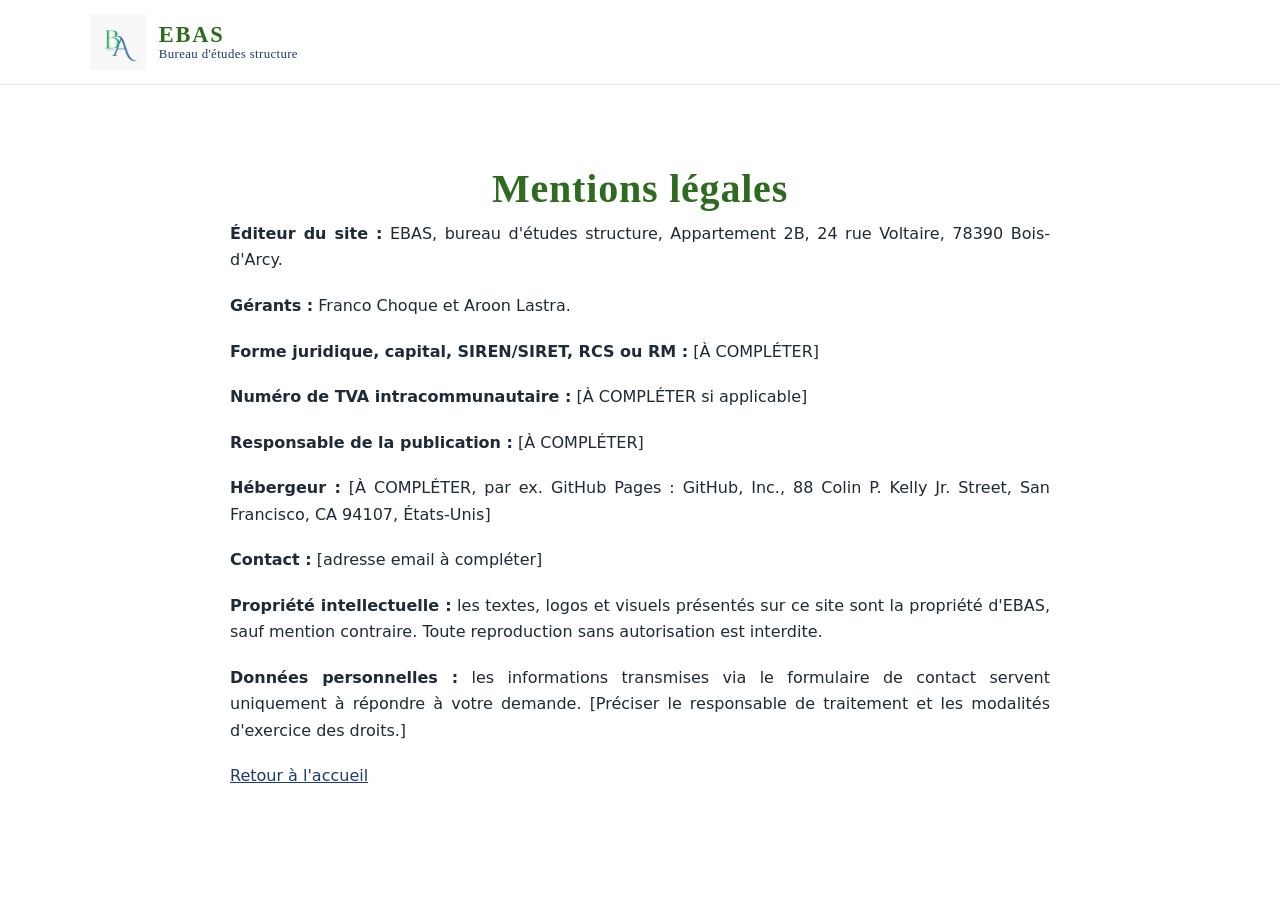
==== mentions-legales.html @ 347c6ef4 "Refonte du site EBAS (bureau d'études structure) Site statique HTML/CSS/JS : accueil, à propos, serv" ====
<!DOCTYPE html>
<html lang="fr">
<head>
  <meta charset="UTF-8">
  <meta name="viewport" content="width=device-width, initial-scale=1.0">
  <title>Mentions légales | EBAS</title>
  <meta name="robots" content="noindex">
  <link rel="stylesheet" href="css/style.css">
</head>
<body>
  <header class="site-header">
    <div class="container header-inner">
      <a class="brand" href="index.html">
        <img src="assets/logo-ebas.jpg" alt="Logo EBAS" width="56" height="56">
        <span class="brand-text"><span class="brand-name">EBAS</span><span class="brand-sub">Bureau d'études structure</span></span>
      </a>
    </div>
  </header>
  <main class="section">
    <div class="container narrow prose">
      <h1 class="section-title">Mentions légales</h1>
      <p><strong>Éditeur du site :</strong> EBAS, bureau d'études structure, Appartement 2B, 24 rue Voltaire, 78390 Bois-d'Arcy.</p>
      <p><strong>Gérants :</strong> Franco Choque et Aroon Lastra.</p>
      <p><strong>Forme juridique, capital, SIREN/SIRET, RCS ou RM :</strong> [À COMPLÉTER]</p>
      <p><strong>Numéro de TVA intracommunautaire :</strong> [À COMPLÉTER si applicable]</p>
      <p><strong>Responsable de la publication :</strong> [À COMPLÉTER]</p>
      <p><strong>Hébergeur :</strong> [À COMPLÉTER, par ex. GitHub Pages : GitHub, Inc., 88 Colin P. Kelly Jr. Street, San Francisco, CA 94107, États-Unis]</p>
      <p><strong>Contact :</strong> [adresse email à compléter]</p>
      <p><strong>Propriété intellectuelle :</strong> les textes, logos et visuels présentés sur ce site sont la propriété d'EBAS, sauf mention contraire. Toute reproduction sans autorisation est interdite.</p>
      <p><strong>Données personnelles :</strong> les informations transmises via le formulaire de contact servent uniquement à répondre à votre demande. [Préciser le responsable de traitement et les modalités d'exercice des droits.]</p>
      <p><a href="index.html">Retour à l'accueil</a></p>
    </div>
  </main>
</body>
</html>
---- css/style.css ----
:root {
  --navy: #1e3a6e;
  --navy-dark: #152a52;
  --green: #2e6b1f;
  --green-light: #e8f1e4;
  --text: #1f2937;
  --muted: #5b6573;
  --bg: #ffffff;
  --bg-alt: #f5f7f9;
  --border: #dfe4ea;
  --radius: 10px;
  --shadow: 0 8px 24px rgba(20, 35, 60, 0.08);
  --font-title: 'Cinzel', Georgia, 'Times New Roman', serif;
  --font-body: 'Inter', system-ui, -apple-system, 'Segoe UI', Roboto, Arial, sans-serif;
}

*,
*::before,
*::after { box-sizing: border-box; }

html { scroll-behavior: smooth; scroll-padding-top: 90px; }

body {
  margin: 0;
  font-family: var(--font-body);
  color: var(--text);
  background: var(--bg);
  line-height: 1.65;
  font-size: 1rem;
}

img { max-width: 100%; display: block; }
a { color: var(--navy); }
a:focus-visible, button:focus-visible, input:focus-visible, select:focus-visible, textarea:focus-visible {
  outline: 3px solid var(--green);
  outline-offset: 2px;
}

.skip-link {
  position: absolute;
  left: -999px;
  top: 0;
  background: var(--navy);
  color: #fff;
  padding: 0.5rem 1rem;
  z-index: 100;
}
.skip-link:focus { left: 1rem; top: 1rem; }

.container { width: min(1100px, 92%); margin: 0 auto; }
.narrow { width: min(820px, 92%); }

h1, h2, h3 { line-height: 1.2; margin: 0 0 0.5rem; }
h1, h2 { font-family: var(--font-title); font-weight: 700; }
h3 { font-size: 1.15rem; color: var(--navy); }

.section { padding: 5rem 0; }
.section-alt { background: var(--bg-alt); }

.section-title {
  text-align: center;
  color: var(--green);
  font-size: clamp(1.8rem, 3.5vw, 2.5rem);
  letter-spacing: 0.02em;
}
.section-sub {
  text-align: center;
  color: var(--muted);
  margin: 0 0 3rem;
}

/* Boutons */
.btn {
  display: inline-block;
  padding: 0.85rem 1.8rem;
  border-radius: 6px;
  font-family: var(--font-title);
  font-weight: 700;
  font-size: 1rem;
  text-decoration: none;
  letter-spacing: 0.04em;
  cursor: pointer;
  border: 2px solid transparent;
  transition: background 0.2s, color 0.2s, transform 0.1s;
}
.btn:active { transform: translateY(1px); }
.btn-primary { background: var(--navy); color: #fff; }
.btn-primary:hover { background: var(--navy-dark); }
.btn-outline { border-color: var(--navy); color: var(--navy); background: transparent; }
.btn-outline:hover { background: var(--navy); color: #fff; }

/* En-tête */
.site-header {
  position: sticky;
  top: 0;
  z-index: 50;
  background: rgba(255, 255, 255, 0.97);
  backdrop-filter: blur(6px);
  border-bottom: 1px solid var(--border);
}
.header-inner {
  display: flex;
  align-items: center;
  justify-content: space-between;
  min-height: 84px;
}
.brand {
  display: flex;
  align-items: center;
  gap: 0.8rem;
  text-decoration: none;
  color: inherit;
}
.brand img { width: 56px; height: 56px; object-fit: contain; }
.brand-text { display: flex; flex-direction: column; line-height: 1.1; }
.brand-name {
  font-family: var(--font-title);
  font-weight: 700;
  font-size: 1.4rem;
  color: var(--green);
  letter-spacing: 0.08em;
}
.brand-sub {
  font-family: var(--font-title);
  font-size: 0.8rem;
  color: var(--navy);
  letter-spacing: 0.03em;
}

.site-nav ul {
  list-style: none;
  margin: 0;
  padding: 0;
  display: flex;
  gap: 1.8rem;
}
.site-nav a {
  text-decoration: none;
  font-family: var(--font-title);
  font-weight: 700;
  color: var(--text);
  font-size: 0.95rem;
  letter-spacing: 0.03em;
  padding: 0.3rem 0;
  border-bottom: 2px solid transparent;
}
.site-nav a:hover,
.site-nav a.active { color: var(--green); border-bottom-color: var(--green); }

.nav-toggle {
  display: none;
  background: none;
  border: none;
  padding: 0.5rem;
  cursor: pointer;
  flex-direction: column;
  gap: 5px;
}
.nav-toggle span {
  display: block;
  width: 28px;
  height: 3px;
  background: var(--text);
  border-radius: 2px;
  transition: transform 0.2s, opacity 0.2s;
}
.nav-toggle[aria-expanded="true"] span:nth-child(1) { transform: translateY(8px) rotate(45deg); }
.nav-toggle[aria-expanded="true"] span:nth-child(2) { opacity: 0; }
.nav-toggle[aria-expanded="true"] span:nth-child(3) { transform: translateY(-8px) rotate(-45deg); }

/* Accueil */
.hero {
  position: relative;
  min-height: 78vh;
  display: flex;
  align-items: center;
  color: #fff;
  background:
    linear-gradient(135deg, var(--navy-dark) 0%, var(--navy) 55%, var(--green) 130%);
  text-align: center;
}
.hero-content { padding: 4rem 0; }
.hero h1 {
  font-size: clamp(2rem, 5.5vw, 3.6rem);
  font-weight: 500;
  margin-bottom: 1.2rem;
  text-shadow: 0 2px 12px rgba(0, 0, 0, 0.35);
}
.hero .accent { color: #8fd17e; font-weight: 700; }
.hero .italic { font-style: italic; }
.hero-lead {
  max-width: 620px;
  margin: 0 auto 2rem;
  font-size: 1.1rem;
  opacity: 0.95;
}
.hero .btn-primary { background: #fff; color: var(--navy); }
.hero .btn-primary:hover { background: var(--green-light); }

/* À propos */
.prose p { margin: 0 0 1.2rem; text-align: justify; }
.prose blockquote {
  margin: 2rem 0;
  padding: 1rem 1.5rem;
  border-left: 4px solid var(--green);
  background: var(--green-light);
  font-family: var(--font-title);
  font-size: 1.05rem;
  color: var(--navy);
  border-radius: 0 var(--radius) var(--radius) 0;
}
.team {
  display: grid;
  grid-template-columns: repeat(auto-fit, minmax(220px, 1fr));
  gap: 1.5rem;
  margin-top: 3rem;
}
.member {
  text-align: center;
  padding: 1.5rem;
  border: 1px solid var(--border);
  border-radius: var(--radius);
  box-shadow: var(--shadow);
}
.member h3 { color: var(--green); margin-bottom: 0.2rem; }
.member p { margin: 0; color: var(--muted); }

/* Services */
.cards {
  display: grid;
  grid-template-columns: repeat(auto-fit, minmax(260px, 1fr));
  gap: 1.5rem;
}
.card {
  background: #fff;
  border: 1px solid var(--border);
  border-radius: var(--radius);
  padding: 2rem 1.6rem;
  box-shadow: var(--shadow);
  border-top: 4px solid var(--green);
}
.card-icon {
  font-family: var(--font-title);
  color: var(--green);
  font-size: 1.6rem;
  font-weight: 700;
  margin-bottom: 0.6rem;
}
.card p { color: var(--text); margin: 0 0 0.8rem; }
.card ul { padding-left: 1.1rem; margin: 0; }
.card li { margin-bottom: 0.6rem; }

/* Contact */
.contact-grid {
  display: grid;
  grid-template-columns: 1.1fr 1fr;
  gap: 3rem;
  align-items: start;
}
.contact-form { display: grid; gap: 1rem; }
.contact-form label {
  display: grid;
  gap: 0.35rem;
  font-weight: 600;
  font-size: 0.95rem;
}
.contact-form input,
.contact-form select,
.contact-form textarea {
  font: inherit;
  font-weight: 400;
  padding: 0.75rem 0.9rem;
  border: 1px solid #c5ccd6;
  border-radius: 6px;
  background: #fff;
  width: 100%;
}
.contact-form textarea { resize: vertical; }
.contact-form button { justify-self: start; cursor: pointer; }
.form-status { margin: 0; min-height: 1.2em; font-weight: 600; }
.form-status.ok { color: var(--green); }
.form-status.error { color: #b42318; }

.contact-info h3 { color: var(--green); }
.contact-info address { font-style: normal; margin-bottom: 1.2rem; font-size: 1.05rem; }
.map {
  border-radius: var(--radius);
  overflow: hidden;
  border: 1px solid var(--border);
  margin-bottom: 1rem;
  aspect-ratio: 4 / 3;
}
.map iframe { width: 100%; height: 100%; border: 0; display: block; }

/* Pied de page */
.site-footer {
  background: var(--navy);
  color: #dfe7f3;
  padding: 1.5rem 0;
  font-size: 0.92rem;
}
.footer-inner {
  display: flex;
  justify-content: space-between;
  flex-wrap: wrap;
  gap: 0.5rem;
}
.site-footer p { margin: 0; }
.site-footer a { color: #fff; }

/* Responsive */
@media (max-width: 860px) {
  .nav-toggle { display: flex; }
  .site-nav {
    position: absolute;
    top: 100%;
    left: 0;
    right: 0;
    background: #fff;
    border-bottom: 1px solid var(--border);
    box-shadow: var(--shadow);
    display: none;
  }
  .site-nav.open { display: block; }
  .site-nav ul { flex-direction: column; gap: 0; padding: 0.5rem 0; }
  .site-nav a { display: block; padding: 0.9rem 4%; border-bottom: none; }
  .contact-grid { grid-template-columns: 1fr; }
  .section { padding: 3.5rem 0; }
  .prose p { text-align: left; }
  .brand-sub { display: none; }
}

@media (prefers-reduced-motion: reduce) {
  html { scroll-behavior: auto; }
  * { transition: none !important; }
}
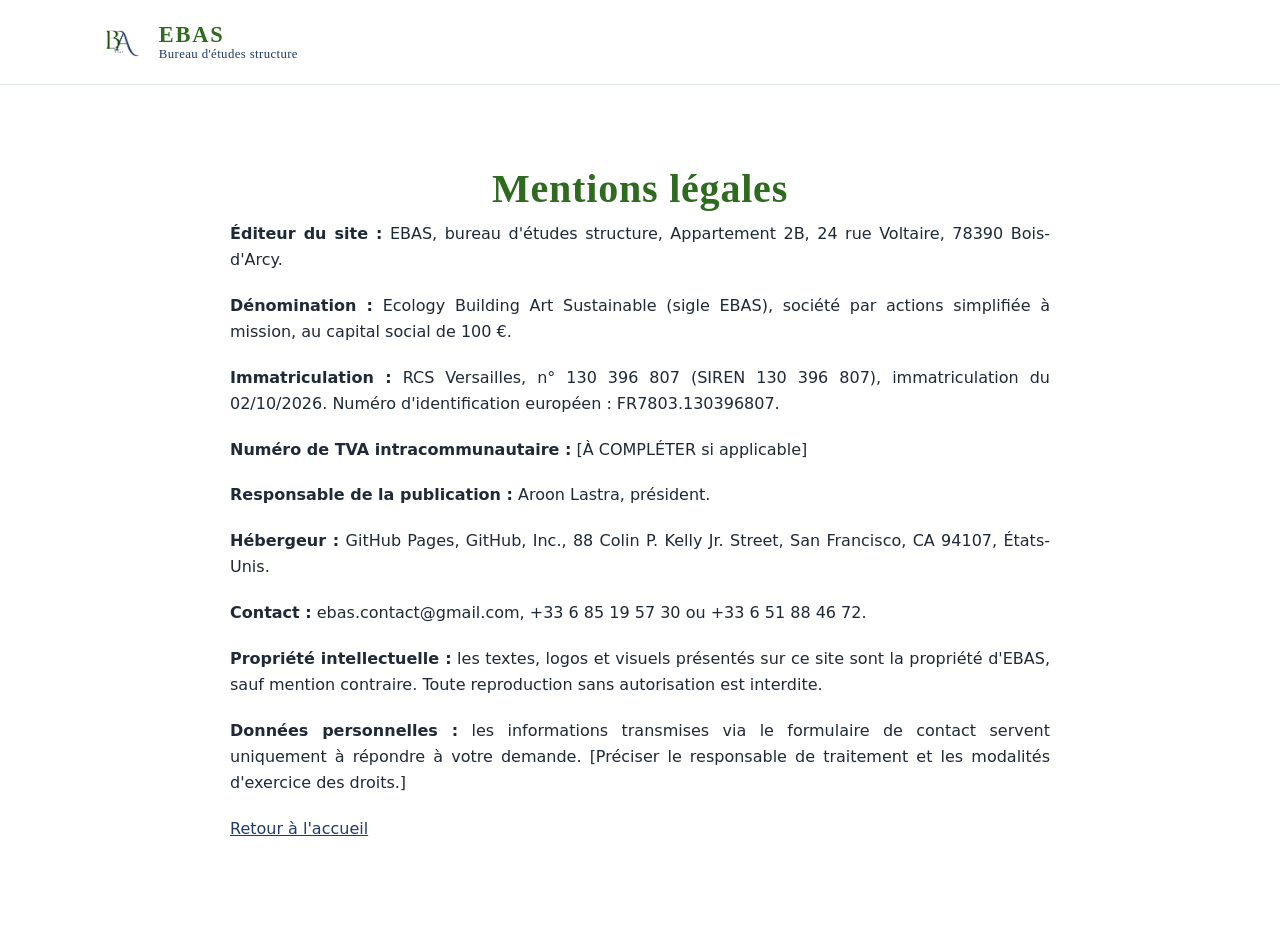
==== commit 69848874: "À propos et mentions légales : données de l'extrait Kbis - Présentation d'EBAS résumée à partir de l" ====
--- a/mentions-legales.html
+++ b/mentions-legales.html
@@ -20,12 +20,12 @@
     <div class="container narrow prose">
       <h1 class="section-title">Mentions légales</h1>
       <p><strong>Éditeur du site :</strong> EBAS, bureau d'études structure, Appartement 2B, 24 rue Voltaire, 78390 Bois-d'Arcy.</p>
-      <p><strong>Gérants :</strong> Franco Choque et Aroon Lastra.</p>
-      <p><strong>Forme juridique, capital, SIREN/SIRET, RCS ou RM :</strong> [À COMPLÉTER]</p>
+      <p><strong>Dénomination :</strong> Ecology Building Art Sustainable (sigle EBAS), société par actions simplifiée à mission, au capital social de 100 €.</p>
+      <p><strong>Immatriculation :</strong> RCS Versailles, n° 130 396 807 (SIREN 130 396 807), immatriculation du 02/10/2026. Numéro d'identification européen : FR7803.130396807.</p>
       <p><strong>Numéro de TVA intracommunautaire :</strong> [À COMPLÉTER si applicable]</p>
-      <p><strong>Responsable de la publication :</strong> [À COMPLÉTER]</p>
-      <p><strong>Hébergeur :</strong> [À COMPLÉTER, par ex. GitHub Pages : GitHub, Inc., 88 Colin P. Kelly Jr. Street, San Francisco, CA 94107, États-Unis]</p>
-      <p><strong>Contact :</strong> [adresse email à compléter]</p>
+      <p><strong>Responsable de la publication :</strong> Aroon Lastra, président.</p>
+      <p><strong>Hébergeur :</strong> GitHub Pages, GitHub, Inc., 88 Colin P. Kelly Jr. Street, San Francisco, CA 94107, États-Unis.</p>
+      <p><strong>Contact :</strong> ebas.contact@gmail.com, +33 6 85 19 57 30 ou +33 6 51 88 46 72.</p>
       <p><strong>Propriété intellectuelle :</strong> les textes, logos et visuels présentés sur ce site sont la propriété d'EBAS, sauf mention contraire. Toute reproduction sans autorisation est interdite.</p>
       <p><strong>Données personnelles :</strong> les informations transmises via le formulaire de contact servent uniquement à répondre à votre demande. [Préciser le responsable de traitement et les modalités d'exercice des droits.]</p>
       <p><a href="index.html">Retour à l'accueil</a></p>
--- a/css/style.css
+++ b/css/style.css
@@ -176,10 +176,30 @@
   align-items: center;
   color: #fff;
   background:
-    linear-gradient(135deg, var(--navy-dark) 0%, var(--navy) 55%, var(--green) 130%);
+    linear-gradient(135deg, rgba(21, 42, 82, 0.55) 0%, rgba(30, 58, 110, 0.6) 55%, rgba(46, 107, 31, 0.5) 130%),
+    url('../assets/hero-chantier.jpg') center / cover no-repeat,
+    var(--navy-dark);
   text-align: center;
-}
-.hero-content { padding: 4rem 0; }
+  overflow: hidden;
+}
+.hero-video {
+  position: absolute;
+  inset: 0;
+  width: 100%;
+  height: 100%;
+  object-fit: cover;
+  z-index: 0;
+}
+.hero-shade {
+  position: absolute;
+  inset: 0;
+  z-index: 1;
+  background: linear-gradient(rgba(21, 42, 82, 0.55), rgba(21, 42, 82, 0.7));
+}
+.hero-content { position: relative; z-index: 2; padding: 4rem 0; }
+@media (prefers-reduced-motion: reduce) {
+  .hero-video { display: none; }
+}
 .hero h1 {
   font-size: clamp(2rem, 5.5vw, 3.6rem);
   font-weight: 500;
@@ -209,21 +229,6 @@
   color: var(--navy);
   border-radius: 0 var(--radius) var(--radius) 0;
 }
-.team {
-  display: grid;
-  grid-template-columns: repeat(auto-fit, minmax(220px, 1fr));
-  gap: 1.5rem;
-  margin-top: 3rem;
-}
-.member {
-  text-align: center;
-  padding: 1.5rem;
-  border: 1px solid var(--border);
-  border-radius: var(--radius);
-  box-shadow: var(--shadow);
-}
-.member h3 { color: var(--green); margin-bottom: 0.2rem; }
-.member p { margin: 0; color: var(--muted); }
 
 /* Services */
 .cards {
@@ -307,6 +312,94 @@
 }
 .site-footer p { margin: 0; }
 .site-footer a { color: #fff; }
+
+/* Matériaux */
+.chips {
+  list-style: none;
+  padding: 0;
+  margin: -1.5rem auto 2.5rem;
+  display: flex;
+  flex-wrap: wrap;
+  justify-content: center;
+  gap: 0.6rem;
+  max-width: 820px;
+}
+.chips li {
+  padding: 0.4rem 1rem;
+  border-radius: 999px;
+  background: var(--green-light);
+  color: var(--green);
+  font-weight: 600;
+  font-size: 0.92rem;
+}
+
+/* Démarche */
+.subhead {
+  font-family: var(--font-title);
+  text-align: center;
+  color: var(--navy);
+  font-size: 1.4rem;
+  margin: 4rem 0 2rem;
+}
+.steps {
+  list-style: none;
+  padding: 0;
+  margin: 0;
+  display: grid;
+  grid-template-columns: repeat(auto-fit, minmax(240px, 1fr));
+  gap: 1.5rem;
+  counter-reset: none;
+}
+.step {
+  background: #fff;
+  border: 1px solid var(--border);
+  border-radius: var(--radius);
+  padding: 1.6rem;
+  text-align: left;
+}
+.step-num {
+  display: inline-grid;
+  place-items: center;
+  width: 2.2rem;
+  height: 2.2rem;
+  border-radius: 50%;
+  background: var(--navy);
+  color: #fff;
+  font-weight: 700;
+  margin-bottom: 0.8rem;
+}
+.step h4 {
+  font-family: var(--font-title);
+  color: var(--green);
+  font-size: 1.1rem;
+  margin: 0 0 0.4rem;
+}
+.step p { margin: 0; color: var(--text); }
+
+/* Bandeau d'appel à l'action */
+.cta-band {
+  background: linear-gradient(120deg, var(--navy-dark), var(--navy));
+  color: #fff;
+  padding: 3rem 0;
+}
+.cta-inner {
+  display: flex;
+  align-items: center;
+  justify-content: space-between;
+  flex-wrap: wrap;
+  gap: 1.5rem;
+}
+.cta-band h2 {
+  font-family: var(--font-title);
+  font-size: clamp(1.4rem, 3vw, 2rem);
+  margin-bottom: 0.4rem;
+}
+.cta-band p { margin: 0; opacity: 0.92; }
+.btn-light { background: #fff; color: var(--navy); }
+.btn-light:hover { background: var(--green-light); }
+
+.contact-line { margin: 0 0 0.6rem; }
+.footer-links { opacity: 0.9; }
 
 /* Responsive */
 @media (max-width: 860px) {
